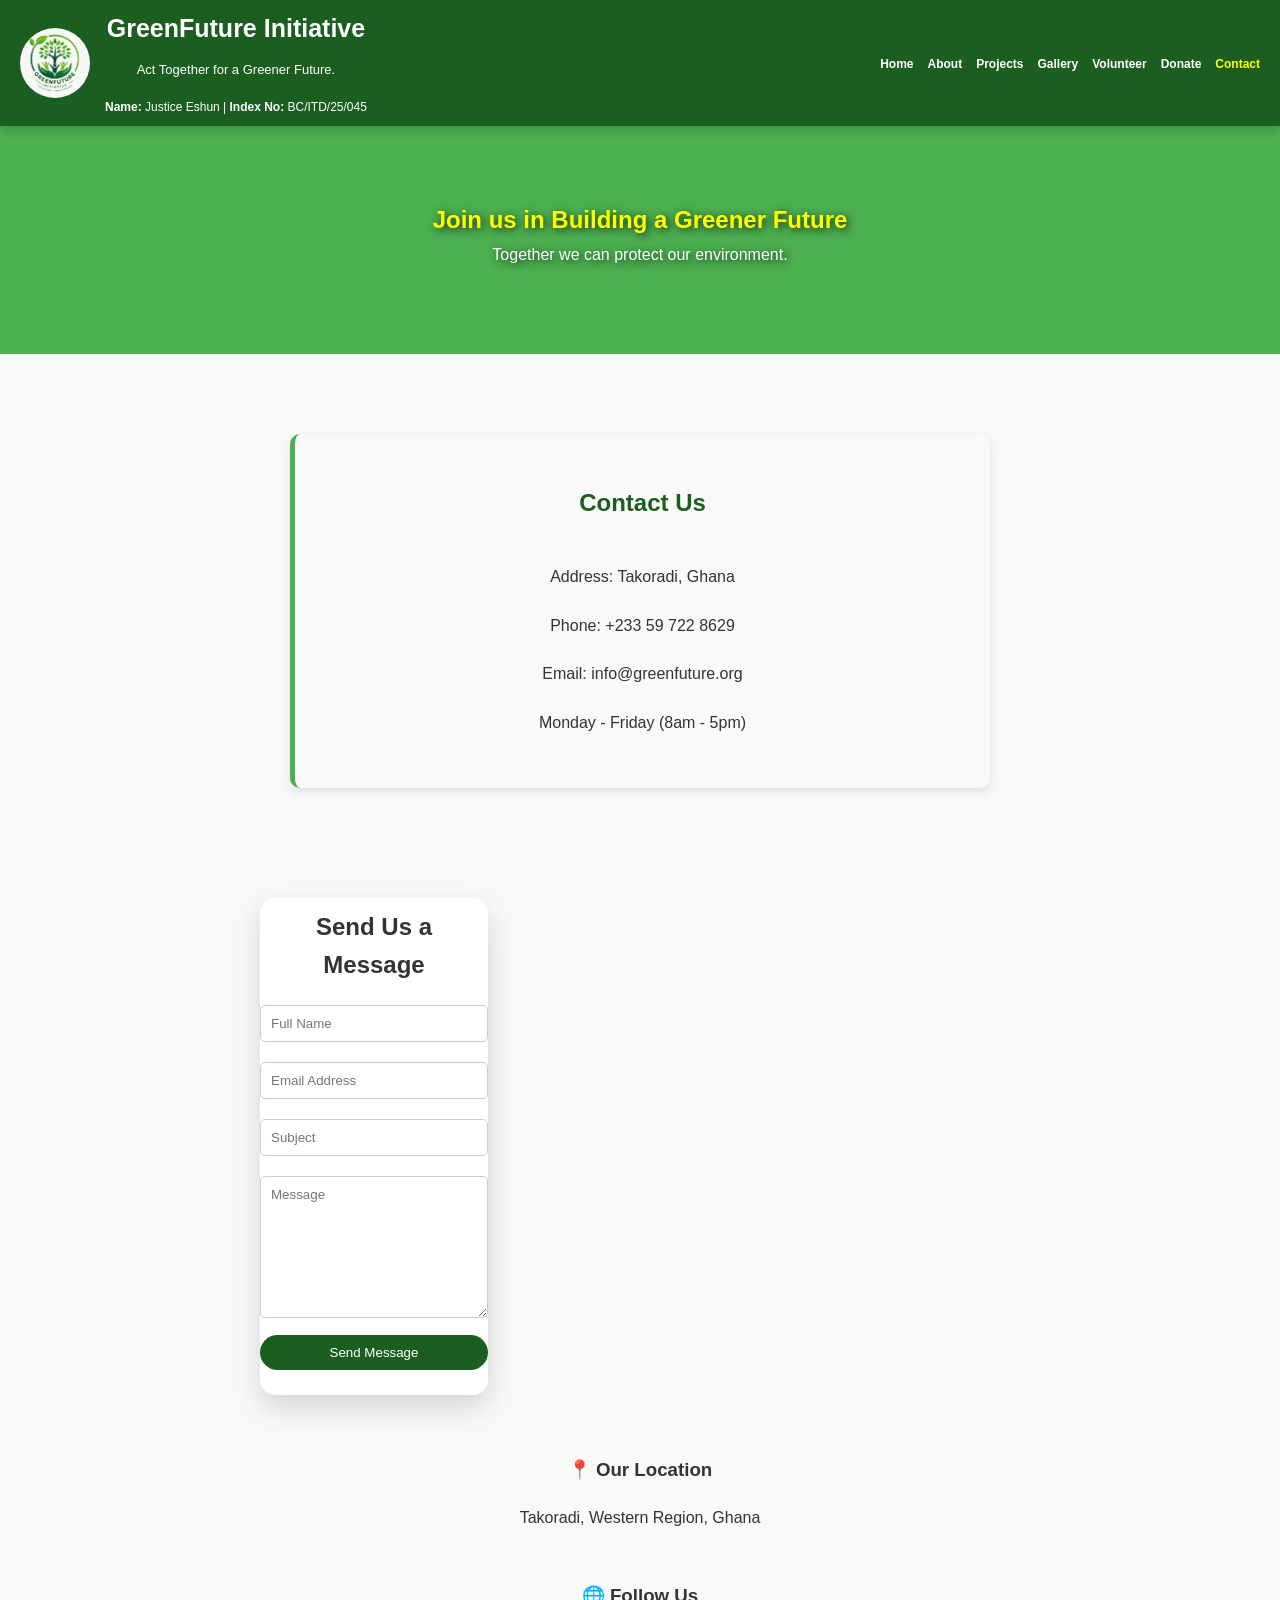
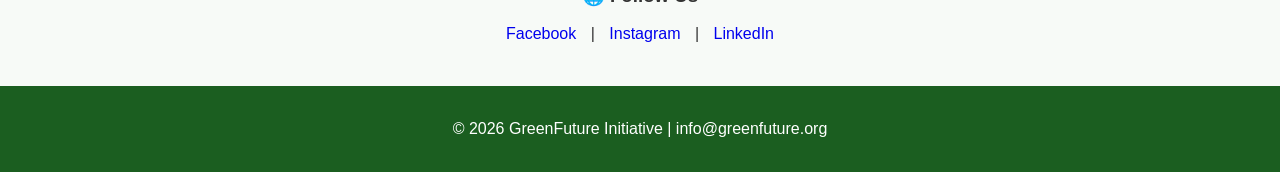
==== contact.html @ 58380e54 "Add files via upload" ====
<!DOCTYPE html>
<html lang="en">
<head>
    <meta charset="UTF-8">
    <meta name="viewport" content="width=device-width, initial-scale=1.0">
    <title>GreenFuture Initiative</title>
    <link rel="stylesheet" href="style.css" href="http//cdnjs.cloudflare.com/ajax/libs/font-awesome/6.5.1/css/all.min.css">
</head>
<body>

<header>
    <div class="logo">
        <img src="images/IMG_1112.png" alt="Logo">

        <div class="title1">
            <h1>GreenFuture Initiative</h1>
            <p>Act Together for a Greener Future.</p>
            <!--My details-->
            <small><strong>Name:</strong> Justice Eshun | <strong>Index No:</strong> BC/ITD/25/045</small>
        </div>
    </div>
    <button class="menu-btn" onclick="toggleMenu()">

</button>
<input type="checkbox" id="menu-toggle">

<label for="menu-toggle" class="hamburger">
    ☰
</label>
    <nav>
        <ul>
            <li><a href="index.html">Home</a></li>
            <li><a href="about.html">About</a></li>
            <li><a href="projects.html">Projects</a></li>
            <li><a href="gallery.html">Gallery</a></li>
            <li><a href="volunteer.html">Volunteer</a></li>
            <li><a href="donate.html">Donate</a></li>
            <li><a href="contact.html" class="active">Contact</a></li>
        </ul>
    </nav>
</header>

<main>


    <section class="hero1">
    
    <h1 class="great">Join us in Building a Greener Future</h1>
    <p>Together we can protect our environment.</p>
    </section>
<section>
<div class="impact">
<h2>Contact Us</h2>
<p><i class="fas fa-map-marker-alt"></i> Address: Takoradi, Ghana</p>

<p><i class="fas fa-phone"></i> Phone: +233 59 722 8629</p>

<p><i class="fas fa-envelope"></i> Email: info@greenfuture.org</p>

<p><i class="fas fa-clock"></i> Monday - Friday (8am - 5pm)</p>

</div>
</section>

<form>
<div class="card">
    <h2>Send Us a Message</h2>
<input type="text" placeholder="Full Name">

<input type="email" placeholder="Email Address">

<input type="subject" placeholder="Subject">

<textarea placeholder="Message" rows="8"></textarea>

<button type="submit">Send Message</button>
</div>
</form>

<div class="location-section">
    <h3>📍 Our Location</h3>
    <p>Takoradi, Western Region, Ghana</p>
</div>

<div class="social-section">
    <h3>🌐 Follow Us</h3>

    <div class="social-links">
        <a href="#">Facebook</a> |
        <a href="#">Instagram</a> |
        <a href="#">LinkedIn</a>
    </div>
</div>
</main>
<footer>
    <p>&copy; 2026 GreenFuture Initiative | info@greenfuture.org</p>
</footer>
</body>
</html>
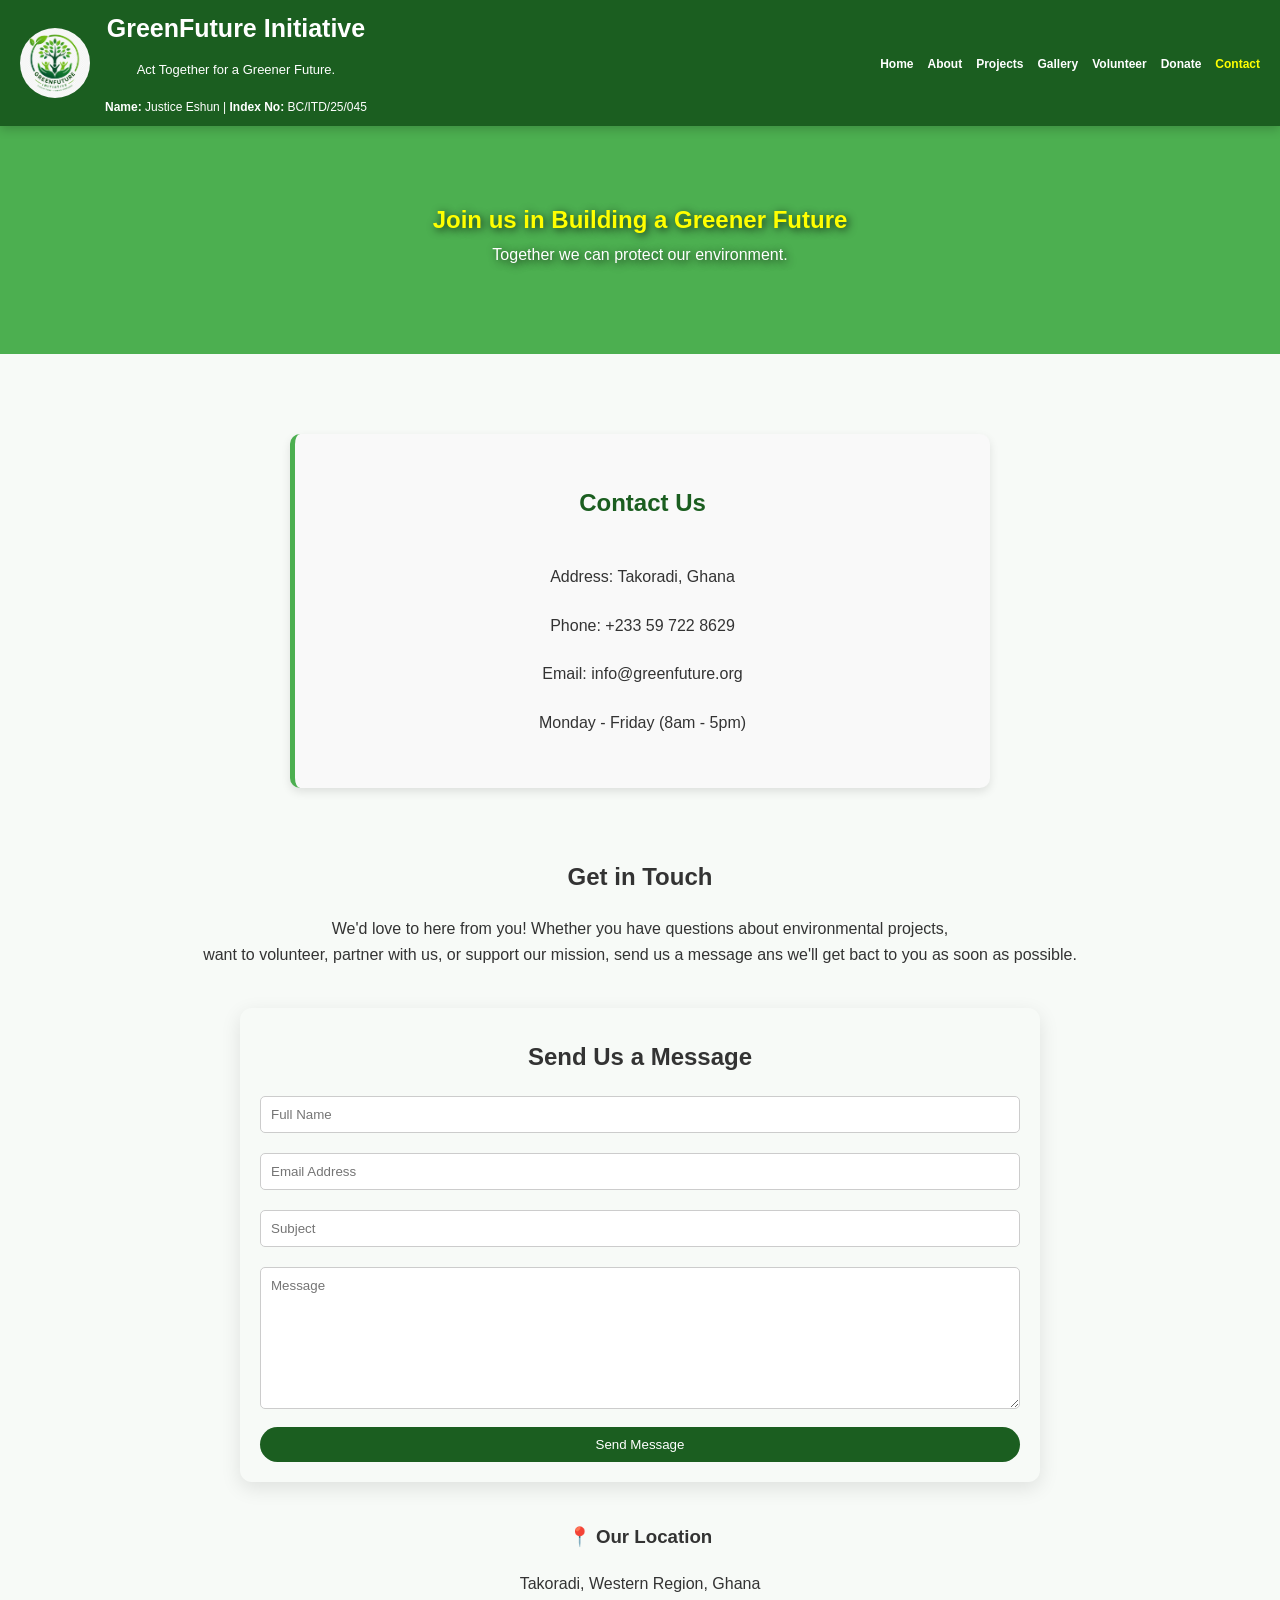
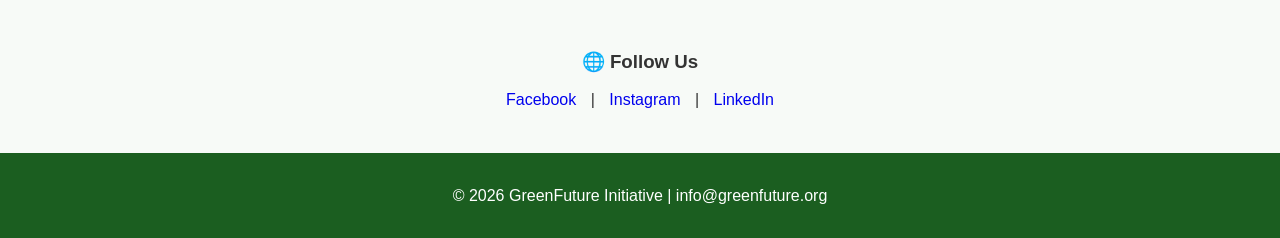
==== commit 9e4c5bf8: "Add files via upload" ====
--- a/contact.html
+++ b/contact.html
@@ -62,8 +62,12 @@
 </div>
 </section>
 
+
+<h2>Get in Touch</h2>
+<p>We'd love to here from you! Whether you have questions about environmental projects,<br> want to volunteer, partner with us, or support our mission, send us a message ans we'll get bact to you as soon as possible.</p> 
+
 <form>
-<div class="card">
+<div class="donation-section">
     <h2>Send Us a Message</h2>
 <input type="text" placeholder="Full Name">
 
